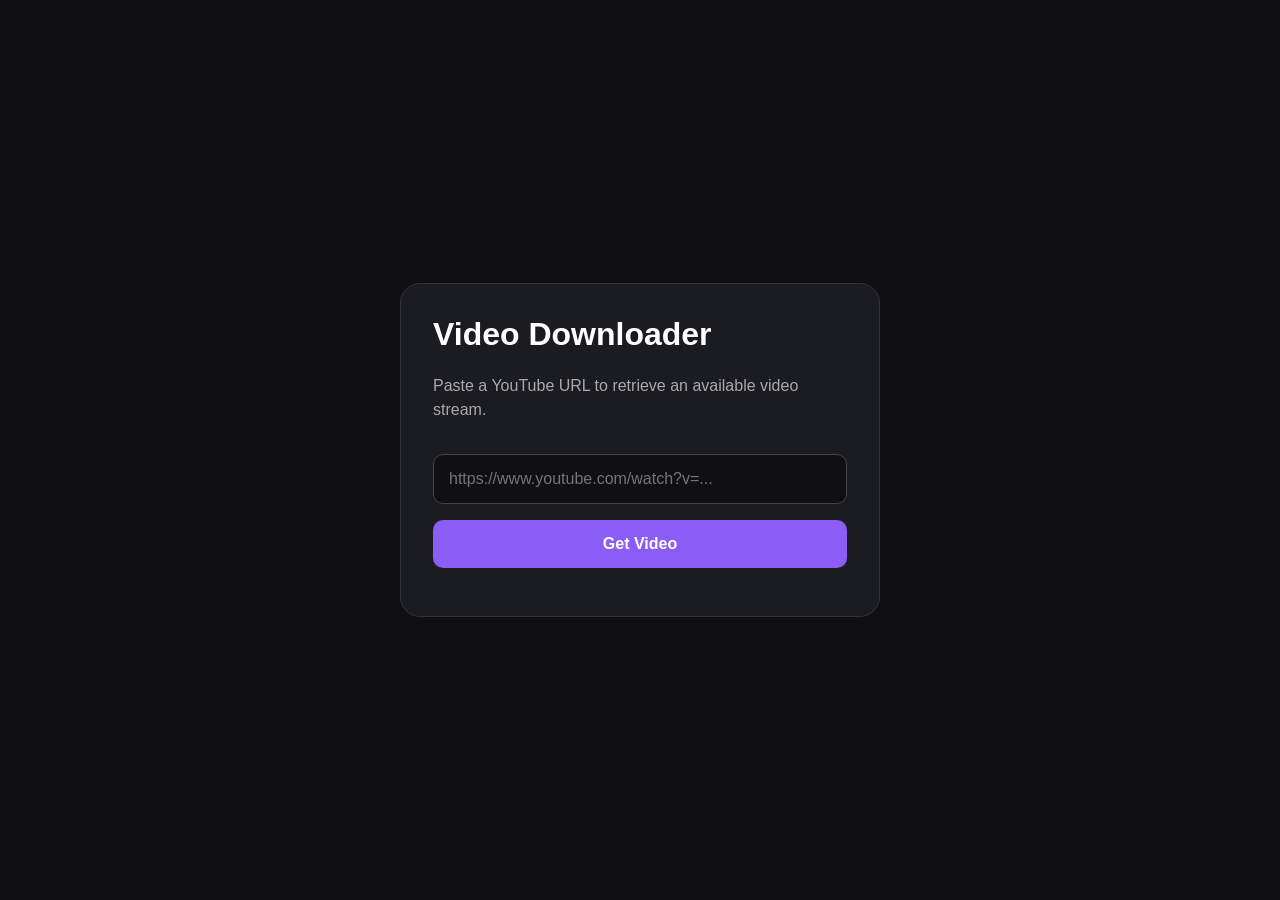
==== index.html @ 17b4ba7d "Add files via upload" ====
<!DOCTYPE html>
<html lang="en">
<head>
  <meta charset="UTF-8">
  <meta name="viewport" content="width=device-width, initial-scale=1.0">
  <title>Video Downloader</title>
  <style>
    * { box-sizing: border-box; }
    body {
      margin: 0;
      min-height: 100vh;
      display: grid;
      place-items: center;
      background: #101014;
      color: white;
      font-family: Arial, sans-serif;
      padding: 20px;
    }
    .app {
      width: 100%;
      max-width: 480px;
      padding: 32px;
      border: 1px solid #333;
      border-radius: 20px;
      background: #1b1b22;
    }
    h1 { margin-top: 0; }
    p { color: #aaa; line-height: 1.5; }
    input, button {
      width: 100%;
      padding: 15px;
      border-radius: 10px;
      font-size: 16px;
    }
    input {
      background: #101014;
      color: white;
      border: 1px solid #444;
      margin: 16px 0;
    }
    button {
      border: none;
      background: #8b5cf6;
      color: white;
      cursor: pointer;
      font-weight: bold;
    }
  </style>
</head>
<body>
  <main class="app">
    <h1>Video Downloader</h1>
    <p>Paste a YouTube URL to retrieve an available video stream.</p>
    <form id="form">
      <input id="url" type="url"
             placeholder="https://www.youtube.com/watch?v=..."
             required>
      <button type="submit">Get Video</button>
    </form>
    <p id="status"></p>
  </main>

  <script>
    document.getElementById("form").onsubmit = (e) => {
      e.preventDefault();
      const url = document.getElementById("url").value;
      document.getElementById("status").textContent =
        "Opening video stream...";
      window.location.href =
        "/api/download?url=" + encodeURIComponent(url);
    };
  </script>
</body>
</html>
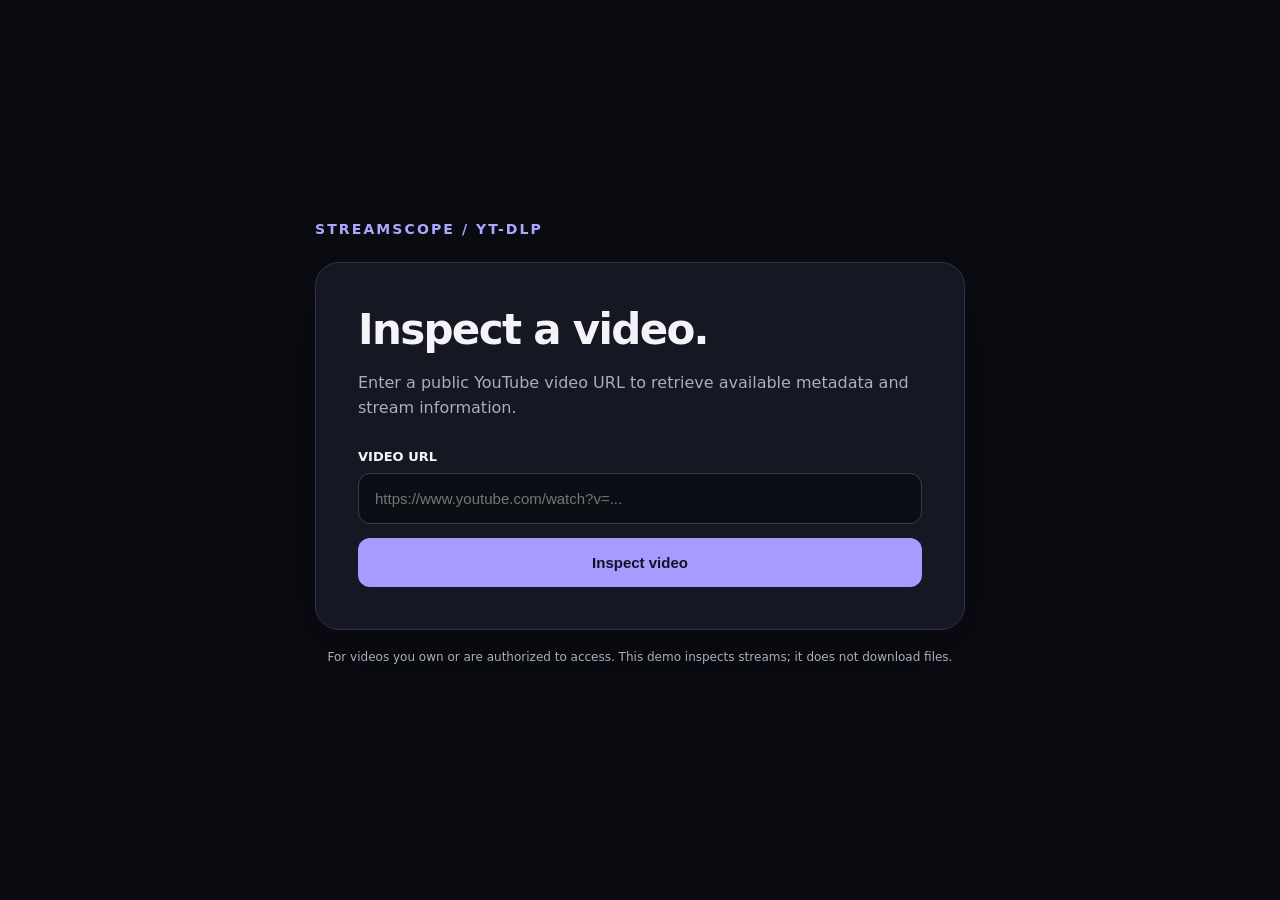
==== commit f20794c9: "Add files via upload" ====
--- a/index.html
+++ b/index.html
@@ -1,75 +1,8 @@
-
-<!DOCTYPE html>
-<html lang="en">
-<head>
-  <meta charset="UTF-8">
-  <meta name="viewport" content="width=device-width, initial-scale=1.0">
-  <title>Video Downloader</title>
-  <style>
-    * { box-sizing: border-box; }
-    body {
-      margin: 0;
-      min-height: 100vh;
-      display: grid;
-      place-items: center;
-      background: #101014;
-      color: white;
-      font-family: Arial, sans-serif;
-      padding: 20px;
-    }
-    .app {
-      width: 100%;
-      max-width: 480px;
-      padding: 32px;
-      border: 1px solid #333;
-      border-radius: 20px;
-      background: #1b1b22;
-    }
-    h1 { margin-top: 0; }
-    p { color: #aaa; line-height: 1.5; }
-    input, button {
-      width: 100%;
-      padding: 15px;
-      border-radius: 10px;
-      font-size: 16px;
-    }
-    input {
-      background: #101014;
-      color: white;
-      border: 1px solid #444;
-      margin: 16px 0;
-    }
-    button {
-      border: none;
-      background: #8b5cf6;
-      color: white;
-      cursor: pointer;
-      font-weight: bold;
-    }
-  </style>
-</head>
-<body>
-  <main class="app">
-    <h1>Video Downloader</h1>
-    <p>Paste a YouTube URL to retrieve an available video stream.</p>
-    <form id="form">
-      <input id="url" type="url"
-             placeholder="https://www.youtube.com/watch?v=..."
-             required>
-      <button type="submit">Get Video</button>
-    </form>
-    <p id="status"></p>
-  </main>
-
-  <script>
-    document.getElementById("form").onsubmit = (e) => {
-      e.preventDefault();
-      const url = document.getElementById("url").value;
-      document.getElementById("status").textContent =
-        "Opening video stream...";
-      window.location.href =
-        "/api/download?url=" + encodeURIComponent(url);
-    };
-  </script>
-</body>
-</html>
+<!doctype html>
+<html lang="en"><head><meta charset="utf-8"><meta name="viewport" content="width=device-width, initial-scale=1"><title>StreamScope — Video Inspector</title><style>
+:root{color-scheme:dark;font-family:Inter,system-ui,Arial,sans-serif}*{box-sizing:border-box}body{margin:0;background:#0b0c12;color:#f4f4f8;min-height:100vh;display:grid;place-items:center;padding:22px}.wrap{width:min(100%,650px)}.brand{font-size:14px;letter-spacing:.15em;color:#aaa8ff;font-weight:800;margin-bottom:25px}.panel{background:#151722;border:1px solid #303244;border-radius:24px;padding:clamp(22px,5vw,42px);box-shadow:0 24px 70px #0005}h1{font-size:clamp(28px,5vw,42px);letter-spacing:-.04em;margin:0 0 10px}p{color:#aaaebd;line-height:1.6}label{display:block;margin:28px 0 9px;font-weight:600;font-size:13px}input{width:100%;padding:16px;background:#0c0e16;color:white;border:1px solid #393c50;border-radius:12px;font-size:15px}button{width:100%;margin-top:14px;background:#a69bff;border:0;border-radius:12px;padding:16px;color:#111222;font-size:15px;font-weight:800;cursor:pointer}button:disabled{opacity:.6;cursor:wait}.result{display:none;margin-top:24px;border-top:1px solid #353747;padding-top:20px}.result img{width:100%;border-radius:12px;max-height:300px;object-fit:cover}.meta{color:#c7c9d6;font-size:14px}.error{color:#ffaaaa}.foot{font-size:12px;margin-top:18px;text-align:center}
+</style></head><body><main class="wrap"><div class="brand">STREAMSCOPE / YT-DLP</div><section class="panel"><h1>Inspect a video.</h1><p>Enter a public YouTube video URL to retrieve available metadata and stream information.</p><form id="form"><label for="url">VIDEO URL</label><input id="url" type="url" required placeholder="https://www.youtube.com/watch?v=..." autocomplete="off"><button id="submit">Inspect video</button></form><div id="result" class="result" aria-live="polite"></div></section><p class="foot">For videos you own or are authorized to access. This demo inspects streams; it does not download files.</p></main><script>
+const form=document.getElementById('form'),button=document.getElementById('submit'),result=document.getElementById('result');
+function textNode(tag,value,cls){const el=document.createElement(tag);el.textContent=value||'';if(cls)el.className=cls;return el}
+form.addEventListener('submit',async e=>{e.preventDefault();result.style.display='block';result.replaceChildren(textNode('p','Looking up video information…'));button.disabled=true;try{const r=await fetch('/api/info?url='+encodeURIComponent(document.getElementById('url').value));const d=await r.json();if(!r.ok)throw Error(d.detail||'Request failed');result.replaceChildren();if(d.thumbnail){const img=document.createElement('img');img.src=d.thumbnail;img.alt='Video thumbnail';img.referrerPolicy='no-referrer';result.append(img)}result.append(textNode('h2',d.title||'Untitled'),textNode('p',`Channel: ${d.uploader||'Unknown'} · Duration: ${d.duration?Math.floor(d.duration/60)+'m '+d.duration%60+'s':'Unknown'}`,'meta'),textNode('p',`${d.formats.length} combined audio/video formats detected.`,'meta'));}catch(err){result.replaceChildren(textNode('p',err.message,'error'))}finally{button.disabled=false}});
+</script></body></html>
